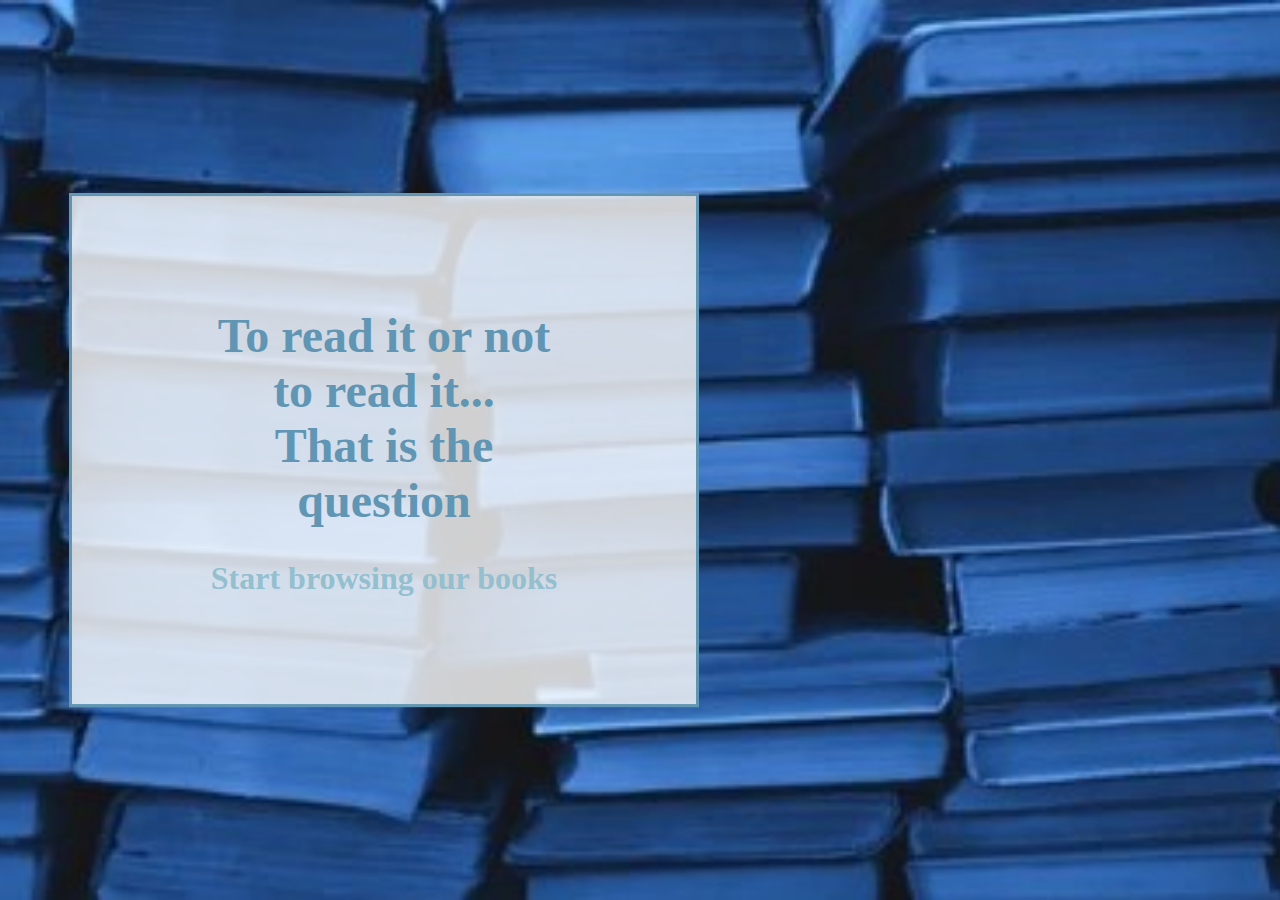
==== index.html @ 1ae55a93 "first commit" ====
<!DOCTYPE html>
<html lang = "en">
<head>
    <meta charset = "UTF-8">
    <meta http-equiv = "X-UA-Compatible" content = "IE=edge">
    <meta name = "viewport" content = "width = device-width, initial-scale = 1.0">
    <title> Book Reviews </title>
    <link rel = "stylesheet" type = "text/css" href = "styles.css"/>
</head>
<body>
    
    <header> </header>

    <main>

        <div class = "background_img"></div>
        
        <section class = "background_text container"> 

            <h1> To read it or not to read it... <br> That is the question </h1>
            <h2> Start browsing our books </h2>

        </section>
        
    
    </main>

    <footer> </footer>
</body>
</html>
---- styles.css ----
body {
    font-size: 10px;
    margin: 0px;
}

.background_img {
    background-color: #EEE9DA;
    background-image: url("pictures/books.jpg");
    background-position: center;
    background-size: cover;
    background-repeat: no-repeat;

    position: absolute;
    height: 100%;
    width: 100%;

    /* bluram imaginea de fundal */
    /*
    filter: blur(8px);
    -webkit-filter: blur(8px);*/
}

.background_text {
    border: 3px solid #6096B4;
    width: 30%;
    z-index: 2; 
    position: absolute;
    top: 50%;
    left: 30%;
    transform: translate(-50%, -50%); /*vezi oleak ce face asta*/

    background-color: rgba(255, 255, 255, 0.8); /* Black w/opacity/see-through */
}

h1, h2 {
    text-align: center;
}

h1 {
    font-size: 3rem;
    color: #6096B4;
}

h2 {
    font-size: 2rem;
    color: #93BFCF;
}

/*Container*/
.container {
	padding: 80px 120px;
  }
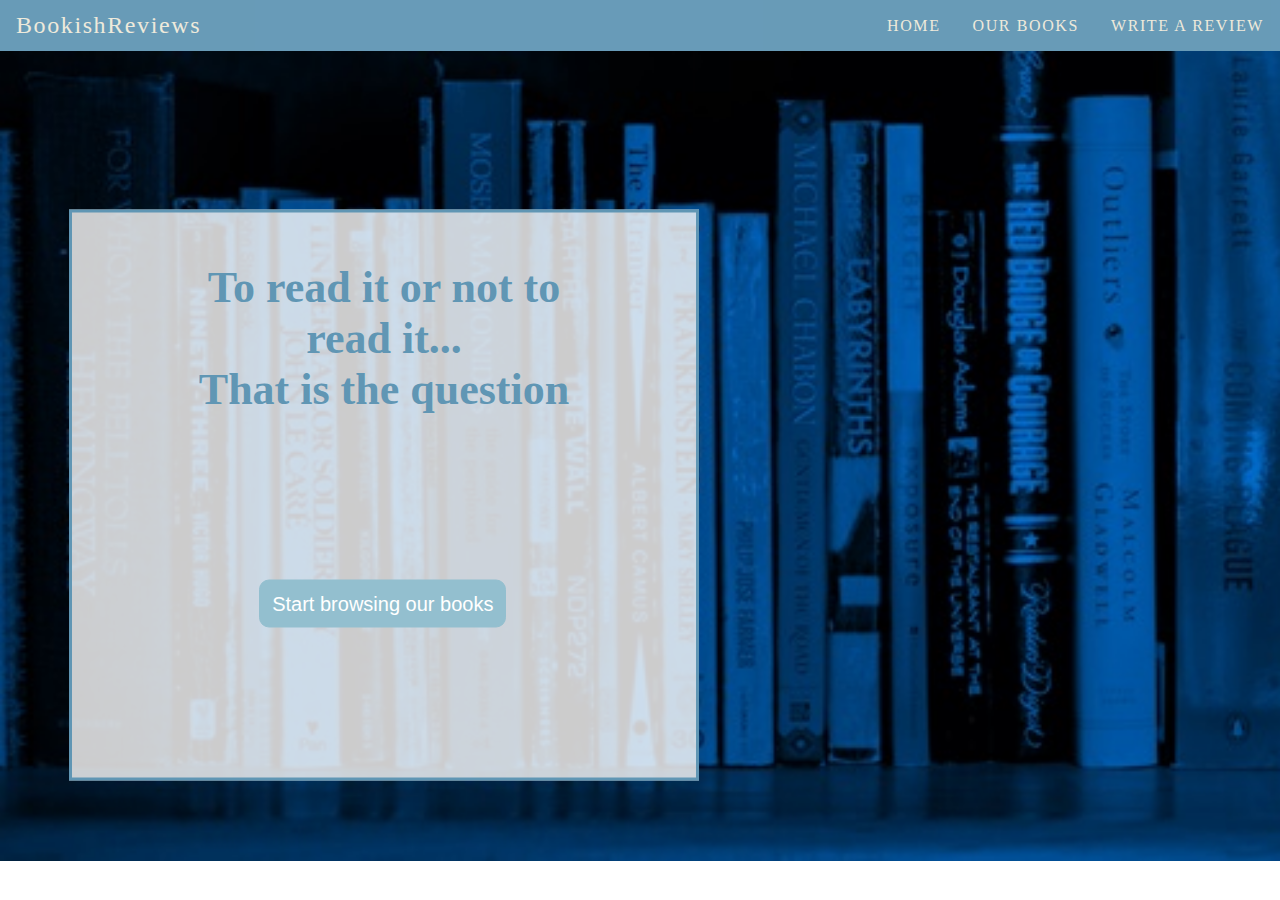
==== commit 7407cbbd: "added the navbar" ====
--- a/index.html
+++ b/index.html
@@ -9,17 +9,39 @@
 </head>
 <body>
     
-    <header> </header>
+    <header> 
+        <!-- Navbar -->
+        <nav>
+    
+            <span class = "navbar-header"> BookishReviews </span>
+      
+            <ul class = "navbar-right">
+                <li><a href = "index.html"> HOME </a></li>
+                <li class = "dropdown-menu">
+                    <a href = "books.html"> OUR BOOKS </a>
+                    <ul>
+                    <li><a href = "books.html#classics"> CLASSICS </a></li>
+                    <li><a href = "books.html#detective"> DETECTIVE </a></li>
+                    <li><a href = "books.html#fantasy"> FANTASY </a></li>
+                    <li><a href = "books.html#romance"> ROMANCE </a></li>
+                    <li><a href = "books.html#sf"> SF </a></li>
+                    </ul>
+                </li>
+                <li> <a href = "review.html"> WRITE A REVIEW </a> </li>
+            </ul>
+
+        </nav>
+    </header>
 
     <main>
 
         <div class = "background_img"></div>
         
         <section class = "background_text container"> 
-
-            <h1> To read it or not to read it... <br> That is the question </h1>
-            <h2> Start browsing our books </h2>
-
+                
+                <h1> To read it or not to read it... <br> That is the question </h1>
+                <button class = "btn"> Start browsing our books </button>
+        
         </section>
         
     
--- a/styles.css
+++ b/styles.css
@@ -11,8 +11,10 @@
     background-repeat: no-repeat;
 
     position: absolute;
-    height: 100%;
+    height: 90%;
     width: 100%;
+
+    z-index: -1;
 
     /* bluram imaginea de fundal */
     /*
@@ -23,9 +25,10 @@
 .background_text {
     border: 3px solid #6096B4;
     width: 30%;
+    height: 45%;
     z-index: 2; 
     position: absolute;
-    top: 50%;
+    top: 55%;
     left: 30%;
     transform: translate(-50%, -50%); /*vezi oleak ce face asta*/
 
@@ -34,19 +37,170 @@
 
 h1, h2 {
     text-align: center;
+    position: relative;
+    bottom: 15%;
 }
 
 h1 {
-    font-size: 3rem;
+    font-size: 2.75rem;
     color: #6096B4;
 }
 
 h2 {
-    font-size: 2rem;
+    font-size: 1.75rem;
     color: #93BFCF;
+}
+
+/*Navbar*/
+nav {
+	margin: 0;
+    padding: 0;
+	background-color: #6096B4;
+	border: 0;
+    height: 10%;
+	letter-spacing: 0.1rem;
+	opacity: 0.95;
+    display: flex;
+    justify-content: space-between;
+    align-items: stretch;
+}
+
+.navbar-header {
+    margin: 0;
+    font-size: 1.5rem;
+    padding: 0.75rem 1rem;
+    vertical-align: top;
+    height: 100%;
+    display: inline-block;
+    color: #EEE9DA;
+}
+
+.navbar-right {
+    margin: 0;
+    padding: 0;
+    height: 100%;
+    display: flex;
+    justify-content: flex-end;
+    align-self: center;
+    align-items: stretch;
+}
+
+.navbar-right > ul {
+    margin: 0;
+    padding: 0;
+    height: 100%;
+}
+
+.navbar-right > ul > li {
+    margin: 0;
+    padding: 0;
+}
+
+nav a {
+    margin: 0;
+    font-size: 1rem;
+    vertical-align: middle;
+    text-decoration: none;
+    color: #EEE9DA;
+}
+
+nav ul {
+    height: 100%;
+    box-sizing: border-box;
+    padding: 0.5rem;
+    margin: 0;
+}
+
+nav > ul > li {
+    display: inline-block;
+    vertical-align: top;
+    padding: 1rem;
+    margin: 0;
+    position: relative;
+    height: 100% !important;
+    box-sizing: border-box;
+}
+
+nav li ul {
+    display: none;
+    box-sizing: border-box;
+}
+
+nav li {
+    margin: 0;
+    position: relative;
+    box-sizing: border-box;
+}
+
+nav li:hover {
+    margin: 0;
+    background-color: #6fa0bb;
+    background-clip: padding-box; /*pentru ca background-color sa treaca si peste padding*/
+}
+
+nav li:hover a{
+    color: #fff;
+}
+
+nav ul li:hover ul {
+    list-style-type: '';
+    display: block;
+    padding: 0rem;
+    margin: 0rem;
+    position: absolute;
+    height: auto;
+    width: 100%;
+    top: 100%;
+    right: 0%;
+    background-clip: padding-box; /*pentru ca background-color sa treaca si peste padding*/
+    background-color: #EEE9DA;
+    text-align: center;
+}
+
+nav ul li:hover ul li {
+    padding: 0.5rem;
+    margin: 0rem;
+}
+
+nav ul li:hover ul li a{
+    color: #6fa0bb;
+}
+
+nav ul li:hover ul li:hover {
+    background-color: #9fc0d2;
+}
+
+nav ul li:hover ul li:hover a{
+    color: #fff;
 }
 
 /*Container*/
 .container {
 	padding: 80px 120px;
-  }+  }
+
+/*Buttons*/
+.btn {
+    border: 1px solid #93BFCF;
+	padding: 0.75rem;
+	background-color: #93BFCF;
+	color: #fff;
+	border-radius: 10px;
+	transition: .2s;
+}
+
+.btn:hover, .btn:focus {
+	padding: 0.75rem;
+	border: 1px solid #93BFCF;
+	background-color: #fff;
+	color: #93BFCF;
+}
+
+.background_text button {
+    position: absolute;
+    top: 65%;
+    left: 30%;
+    height: 3rem;
+    width: auto;
+    font-size: 1.25rem;
+}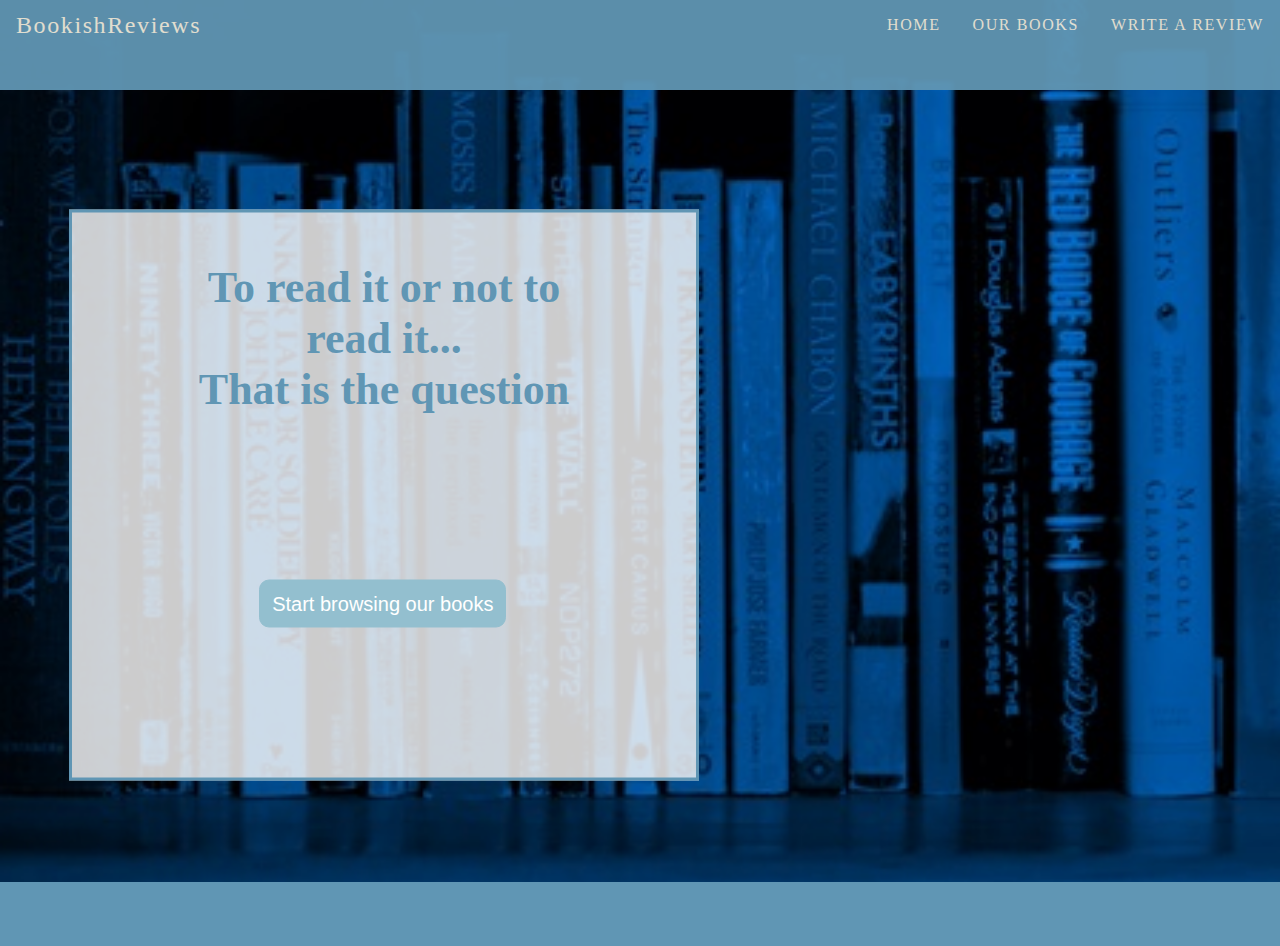
==== commit 4fa4edc2: "added the write a review page" ====
--- a/index.html
+++ b/index.html
@@ -4,7 +4,7 @@
     <meta charset = "UTF-8">
     <meta http-equiv = "X-UA-Compatible" content = "IE=edge">
     <meta name = "viewport" content = "width = device-width, initial-scale = 1.0">
-    <title> Book Reviews </title>
+    <title> Bookish Reviews </title>
     <link rel = "stylesheet" type = "text/css" href = "styles.css"/>
 </head>
 <body>
--- a/styles.css
+++ b/styles.css
@@ -1,6 +1,7 @@
 body {
     font-size: 10px;
     margin: 0px;
+    background-color: #f9f8f3;
 }
 
 .background_img {
@@ -11,8 +12,9 @@
     background-repeat: no-repeat;
 
     position: absolute;
-    height: 90%;
-    width: 100%;
+    height: 100%;
+    width: 100%;
+    margin: 0;
 
     z-index: -1;
 
@@ -63,6 +65,8 @@
     display: flex;
     justify-content: space-between;
     align-items: stretch;
+    position: fixed;
+    width: 100%;
 }
 
 .navbar-header {
@@ -153,7 +157,7 @@
     top: 100%;
     right: 0%;
     background-clip: padding-box; /*pentru ca background-color sa treaca si peste padding*/
-    background-color: #EEE9DA;
+    background-color: #f9f8f3;
     text-align: center;
 }
 
@@ -194,6 +198,7 @@
 	border: 1px solid #93BFCF;
 	background-color: #fff;
 	color: #93BFCF;
+    cursor: pointer;
 }
 
 .background_text button {
@@ -203,4 +208,94 @@
     height: 3rem;
     width: auto;
     font-size: 1.25rem;
+}
+
+/*Form*/
+#myForm {
+    padding: 0.5rem;
+    position: absolute;
+    top: 15%;
+    left: 10%;
+    right: 10%;
+    height: auto;
+    z-index: -1;
+
+    background-color: #fdfcfb;
+    color: #93BFCF; 
+
+    border: 0.1rem solid #EEE9DA;
+    border-radius: 10px;
+    font-size: 1.25rem;
+}
+
+#myForm h2 {
+    position: static;
+}
+
+#myForm form {
+    width: 100%;
+    display: grid;
+    grid-template-columns: 1fr 1fr;
+    grid-template-rows: 1fr 2fr 1fr 1fr;
+    grid-template-areas: 
+        "_title_  _author_"
+        "_content_ _content_"
+        "_terms_ _stars_"
+        "_submit_ .";
+    
+    justify-content: center;
+    align-items: middle;
+    gap: 7% 5%;
+}
+
+label[for = "terms"] {
+    color: #BDCDD6;
+}
+
+input, textarea {
+    margin: 0.3rem;
+}
+
+input[type = "text"], textarea {
+    display: block;
+    height: 60%;
+    width: 80%;
+}
+
+input[type = "submit"] {
+    margin-bottom: 1rem;
+}
+
+#title_ {
+    grid-area: _title_;
+}
+#author_ {
+    grid-area: _author_;
+}
+#content_ {
+    grid-area: _content_;
+}
+#stars_ {
+    grid-area: _stars_;
+}
+#terms_ {
+    grid-area: _terms_;
+}
+#submit_ {
+    grid-area: _submit_;
+}
+
+/*Footer*/
+footer {
+	background-color: #6096B4;
+	padding: 2rem;
+    position: absolute;
+    box-sizing: border-box;
+    width: 100%;
+    top: 98%;
+    margin: 0%;
+  }
+
+#ft_rev {
+    top: 90%;
 }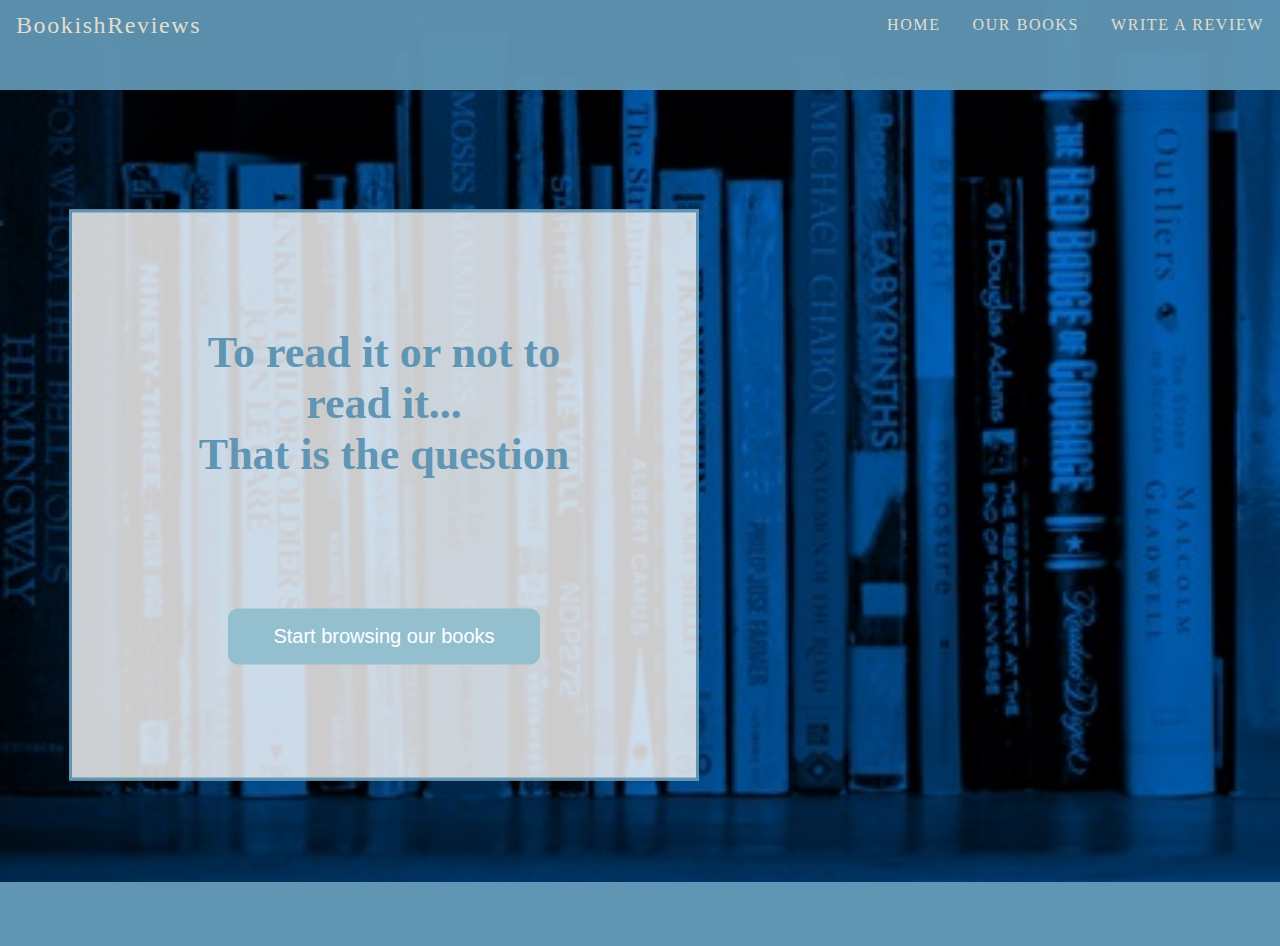
==== commit 37ad9540: "added animations, transitions and media queries" ====
--- a/index.html
+++ b/index.html
@@ -6,6 +6,7 @@
     <meta name = "viewport" content = "width = device-width, initial-scale = 1.0">
     <title> Bookish Reviews </title>
     <link rel = "stylesheet" type = "text/css" href = "styles.css"/>
+    <script src = "index.js"></script>
 </head>
 <body>
     
--- a/styles.css
+++ b/styles.css
@@ -2,6 +2,22 @@
     font-size: 10px;
     margin: 0px;
     background-color: #f9f8f3;
+}
+
+h1, h2 {
+    text-align: center;
+    position: relative;
+    bottom: 15%;
+}
+
+h1 {
+    font-size: 2.75rem;
+    color: #6096B4;
+}
+
+h2 {
+    font-size: 1.75rem;
+    color: #93BFCF;
 }
 
 .background_img {
@@ -17,11 +33,6 @@
     margin: 0;
 
     z-index: -1;
-
-    /* bluram imaginea de fundal */
-    /*
-    filter: blur(8px);
-    -webkit-filter: blur(8px);*/
 }
 
 .background_text {
@@ -32,25 +43,27 @@
     position: absolute;
     top: 55%;
     left: 30%;
-    transform: translate(-50%, -50%); /*vezi oleak ce face asta*/
-
-    background-color: rgba(255, 255, 255, 0.8); /* Black w/opacity/see-through */
-}
-
-h1, h2 {
-    text-align: center;
-    position: relative;
-    bottom: 15%;
-}
-
-h1 {
-    font-size: 2.75rem;
-    color: #6096B4;
-}
-
-h2 {
-    font-size: 1.75rem;
-    color: #93BFCF;
+    transform: translate(-50%, -50%); /*to center it*/
+
+    background-color: rgba(255, 255, 255, 0.8); 
+}
+
+.background_text h1{
+    position: absolute;
+    top: 15%;
+    left: 15%;
+    right: 15%;
+    bottom: 40%;
+}
+
+.background_text button {
+    position: absolute;
+    top: 70%;
+    left: 25%;
+    right: 25%;
+    height: 10%;
+    width: auto;
+    font-size: 1.25rem;
 }
 
 /*Navbar*/
@@ -67,6 +80,7 @@
     align-items: stretch;
     position: fixed;
     width: 100%;
+    z-index: 10 !important;
 }
 
 .navbar-header {
@@ -190,25 +204,16 @@
 	background-color: #93BFCF;
 	color: #fff;
 	border-radius: 10px;
-	transition: .2s;
+	transition: color .2s, background-color .5s linear .2s;
 }
 
 .btn:hover, .btn:focus {
-	padding: 0.75rem;
 	border: 1px solid #93BFCF;
 	background-color: #fff;
 	color: #93BFCF;
     cursor: pointer;
 }
 
-.background_text button {
-    position: absolute;
-    top: 65%;
-    left: 30%;
-    height: 3rem;
-    width: auto;
-    font-size: 1.25rem;
-}
 
 /*Form*/
 #myForm {
@@ -285,6 +290,216 @@
     grid-area: _submit_;
 }
 
+
+/*Books Page*/
+
+/*Title Animation*/
+#second_word::before {
+    content: " ";
+    display: inline-block;
+    width: 3%;
+    height: 3%;
+}
+
+#h2_books {
+    display: inline-block;
+    position: absolute;
+    top: 5%;
+    text-align: center;
+    width: 100%;
+}
+
+#h2_books span{
+    display: inline-block;
+    animation: riseLetter 0.5s ease-in-out forwards;
+}
+
+@keyframes riseLetter {
+    0% {
+      transform: translateY(0);
+    }
+    50% {
+      transform: translateY(-10px);
+      color: #b0c5cf;
+    }
+    100% {
+        transform: translateY(0);
+    }
+}
+  
+#h2_books span:nth-child(1) {
+    animation-delay: 0s;
+    color: #6096B4;
+}
+  
+#h2_books span:nth-child(2) {
+    animation-delay: 0.2s;
+    color: #6096B4;
+}
+  
+#h2_books span:nth-child(3) {
+    animation-delay: 0.4s;
+    color: #6096B4;
+}
+
+#h2_books span:nth-child(4) {
+    animation-delay: 0.6s;
+}
+
+#h2_books span:nth-child(5) {
+    animation-delay: 0.8s;
+}
+
+#h2_books span:nth-child(6) {
+    animation-delay: 1s;
+}
+
+#h2_books span:nth-child(7) {
+    animation-delay: 1.2s;
+}
+
+#h2_books span:nth-child(8) {
+    animation-delay: 1.4s;
+}
+
+
+#books {
+    position: absolute;
+    top: 20%;
+    left: 5%;
+    right: 5%;
+}
+
+.book_sect {
+    margin: 3rem 2rem;
+}
+
+.book_sect h3 {
+    background-color: #93BFCF; 
+    color: #fdfcfb;
+    font-size: 1.5rem;
+    padding-left: 1.5rem;
+    background-clip: border-box;
+    border: 1px transparent #fff;
+    border-radius: 10px;
+}
+
+.book_container {
+    white-space: nowrap;
+    overflow-x: auto;
+    width: 100%;
+}
+
+.book {
+    height: 12rem;
+    width: 10rem;
+    margin: 0.5rem 1rem;
+}
+
+.book:hover {
+    cursor: pointer;
+    box-shadow: 1px 1px 5px 3px #29353b;
+}
+
+.exit_btn {
+    display: flex;
+    align-items: center;
+    justify-content: center;
+    justify-self: end;
+
+    font-size: 1rem;
+    height: 2rem;
+    width: 2rem;
+}
+
+.popUp {
+    position: fixed;
+    top: 25%;
+    left: 25%;
+    z-index: 100;
+    height: 50%;
+    width: 50%;
+
+    padding: 1rem;
+    background-color: #D0DCE2;
+    border: 0.01rem solid #BDCDD6;
+    border-radius: 15px;
+
+    display: grid;
+    grid-template-columns: 2fr 3fr 1fr;
+    grid-template-rows: 1fr 1fr 2fr 1fr 1fr;
+    grid-template-areas: "cover titles button"
+                         "cover stars . "
+                         "cover reviews . " 
+                         "cover reviews . " 
+                         "details reviews . ";
+    gap: 0.3rem 0.3rem;
+}
+
+#titles {
+    display: flex;
+    flex-direction: column;
+    align-items: center;
+}
+
+#titles h3 {
+    font-size: 1.75rem;
+    letter-spacing: 0.1rem;
+    margin-bottom: 0rem;
+    padding-bottom: 0rem;
+    color: #304b5a;
+}
+
+#titles h4 {
+    font-size: 1.25rem;
+    letter-spacing: 0.02rem;
+    margin-top: 0rem;
+    padding-top: 0.5rem;
+    align-self: flex-end;
+    color: #1c2d36;
+}
+
+.rvw_content {
+    background-color: #f9f8f3;
+    border: 1px transparent #fff;
+    border-radius: 20px;
+    margin: 0.3rem;
+    padding: 0.3rem;
+    font-size: 0.7rem;
+}
+
+.rvw_content::first-line {
+    color: #ccac00;
+}
+
+.reviews {
+    padding: 0.3rem 1rem;
+    max-height: 90%;
+    overflow-y: auto;
+    max-height: 100%;
+    width: 90%;
+    color: #304b5a;
+}
+
+.blue {
+    color: #596e7a;
+    font-size: 0.7rem;
+}
+
+.blue_only {
+    color: #596e7a;
+}
+
+.stars {
+    font-size: 1rem;
+    color: #ccac00;
+    margin-top: 0rem;
+    padding-top: 0.1rem;
+    padding-bottom: 0.2rem;
+    margin-bottom: 0rem;
+}
+
+
 /*Footer*/
 footer {
 	background-color: #6096B4;
@@ -298,4 +513,44 @@
 
 #ft_rev {
     top: 90%;
+}
+
+#ft_bk {
+    top: 300%;
+}
+
+
+@media (max-width: 960px)
+{
+    h1 {
+        font-size: 2.25rem;
+    }
+    .background_text button {
+        font-size: 0.75rem;
+        top: 60%; 
+    }
+    nav a {
+        font-size: 0.75rem;
+    }
+    #ft_rev {
+        top: 135%;
+    }
+}
+
+@media (max-width: 480px)
+{
+    #ft_rev {
+        top: 140%;
+    }
+}
+
+@media (max-height: 540px)
+{
+    #ft_rev {
+        top: 150%;
+    }
+    
+    #ft_bk {
+        top: 400%;
+    }
 }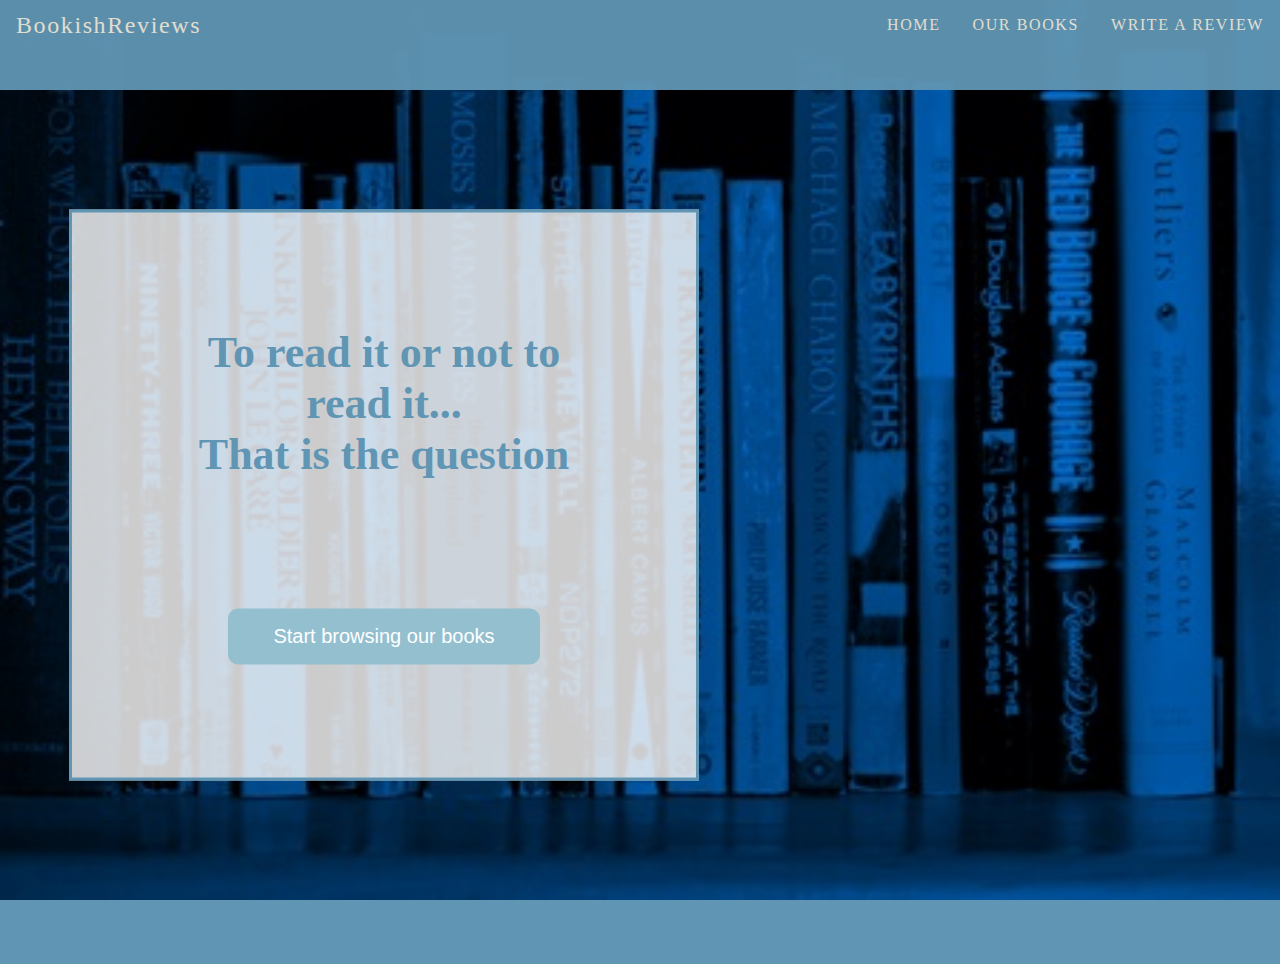
==== commit bc6cbe4d: "added ways to get element + getBoundingClientRect" ====
--- a/index.html
+++ b/index.html
@@ -47,7 +47,6 @@
         
     
     </main>
-
-    <footer> </footer>
+    
 </body>
 </html>--- a/styles.css
+++ b/styles.css
@@ -293,6 +293,36 @@
 
 /*Books Page*/
 
+/*Loading section*/
+aside {
+    background-color: #f9f8f3;
+    position: fixed;
+    top: 10%;
+    bottom: 0%;
+    left: 0%;
+    right: 0%;
+    z-index: 10;
+    display: block;
+}
+
+aside h3 {
+    position: absolute;
+    bottom: 20%;
+    width: 100%;
+    text-align: center;
+    font-size: 1.25rem;
+    color: #6096B4;
+}
+
+.circle {
+    position: absolute;
+    width: 20px;
+    height: 20px;
+    background-color: #6096B4;
+    border-radius: 50%;
+}
+
+
 /*Title Animation*/
 #second_word::before {
     content: " ";
@@ -307,9 +337,10 @@
     top: 5%;
     text-align: center;
     width: 100%;
-}
-
-#h2_books span{
+    height: 15%;
+}
+
+.animated span{
     display: inline-block;
     animation: riseLetter 0.5s ease-in-out forwards;
 }
@@ -327,38 +358,38 @@
     }
 }
   
-#h2_books span:nth-child(1) {
+.animated span:nth-child(1) {
     animation-delay: 0s;
     color: #6096B4;
 }
   
-#h2_books span:nth-child(2) {
+.animated span:nth-child(2) {
     animation-delay: 0.2s;
     color: #6096B4;
 }
   
-#h2_books span:nth-child(3) {
+.animated span:nth-child(3) {
     animation-delay: 0.4s;
     color: #6096B4;
 }
 
-#h2_books span:nth-child(4) {
+.animated span:nth-child(4) {
     animation-delay: 0.6s;
 }
 
-#h2_books span:nth-child(5) {
+.animated span:nth-child(5) {
     animation-delay: 0.8s;
 }
 
-#h2_books span:nth-child(6) {
+.animated span:nth-child(6) {
     animation-delay: 1s;
 }
 
-#h2_books span:nth-child(7) {
+.animated span:nth-child(7) {
     animation-delay: 1.2s;
 }
 
-#h2_books span:nth-child(8) {
+.animated span:nth-child(8) {
     animation-delay: 1.4s;
 }
 
@@ -501,6 +532,15 @@
 
 
 /*Footer*/
+.footer {
+    background-color: #6096B4;
+	padding: 2rem;
+    position: absolute;
+    box-sizing: border-box;
+    width: 100%;
+    margin: 0%;
+}
+
 footer {
 	background-color: #6096B4;
 	padding: 2rem;
